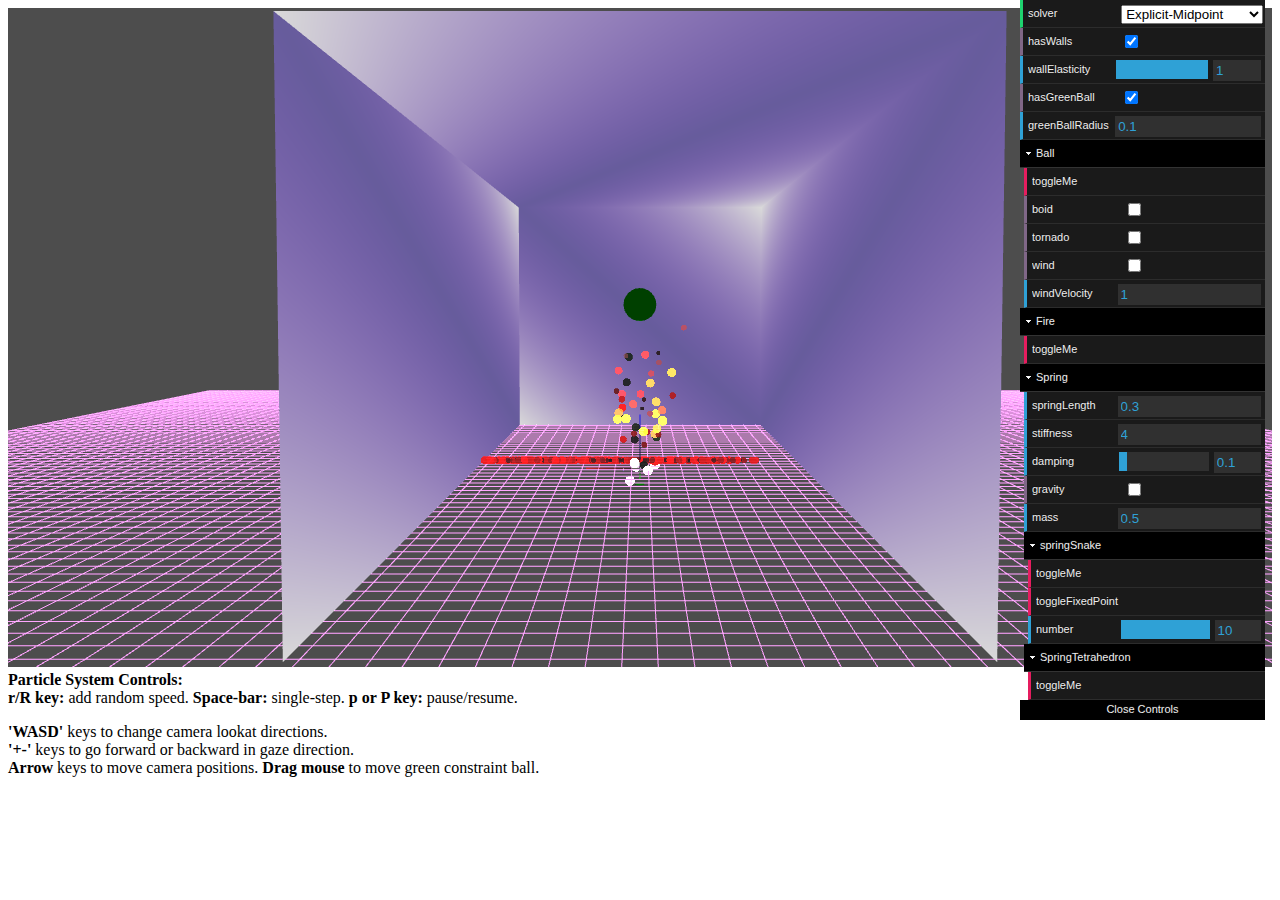
==== Graphics/part/index.html @ 24545b97 "graphic" ====
<!DOCTYPE html>
<html lang="en">
  <head>
    <meta charset="utf-8" />
    <title>particle system</title>
  </head>
	<!--	Create the HTML5 'canvas' element in which we will run WebGL
	-->
  <body onload="main()">
    <canvas id="webgl" width="600" height="600">
    	Please use a browser that supports "canvas"
    </canvas> 
	<br> 
	<b>Particle System Controls:</b> 
  <br>
  <b>r/R key:</b> add random speed. 
  <b>Space-bar:</b> single-step.    
  <b>p or P key:</b> pause/resume.	
  <br>

  <p>
    <b>'WASD'</b> keys to change camera lookat directions. <br>
    <b>'+-'</b> keys to go forward or backward in gaze direction. <br>
    <b>Arrow</b> keys to move camera positions.
    <b>Drag mouse</b> to move green constraint ball.
  </p>
    <script src="./lib/webgl-utils.js"></script>
    <script src="./lib/webgl-debug.js"></script>
    <script src="./lib/cuon-utils.js"></script>
    <script src="./lib/cuon-matrix-quat03.js"></script>
    <script type="text/javascript" src="./lib/dat.gui.min.js"></script>
    <script src="./js/CPartSys.js"></script>
    <script src="./js/CPart.js"></script>
    <script src="./js/CForcer.js"></script>
    <script src="./js/CWall.js"></script>
    <script src="./js/VBO-Lib.js"></script>
    <script src="./js/StateSpaceBouncyBall3D.js"></script>

  </body>
</html>
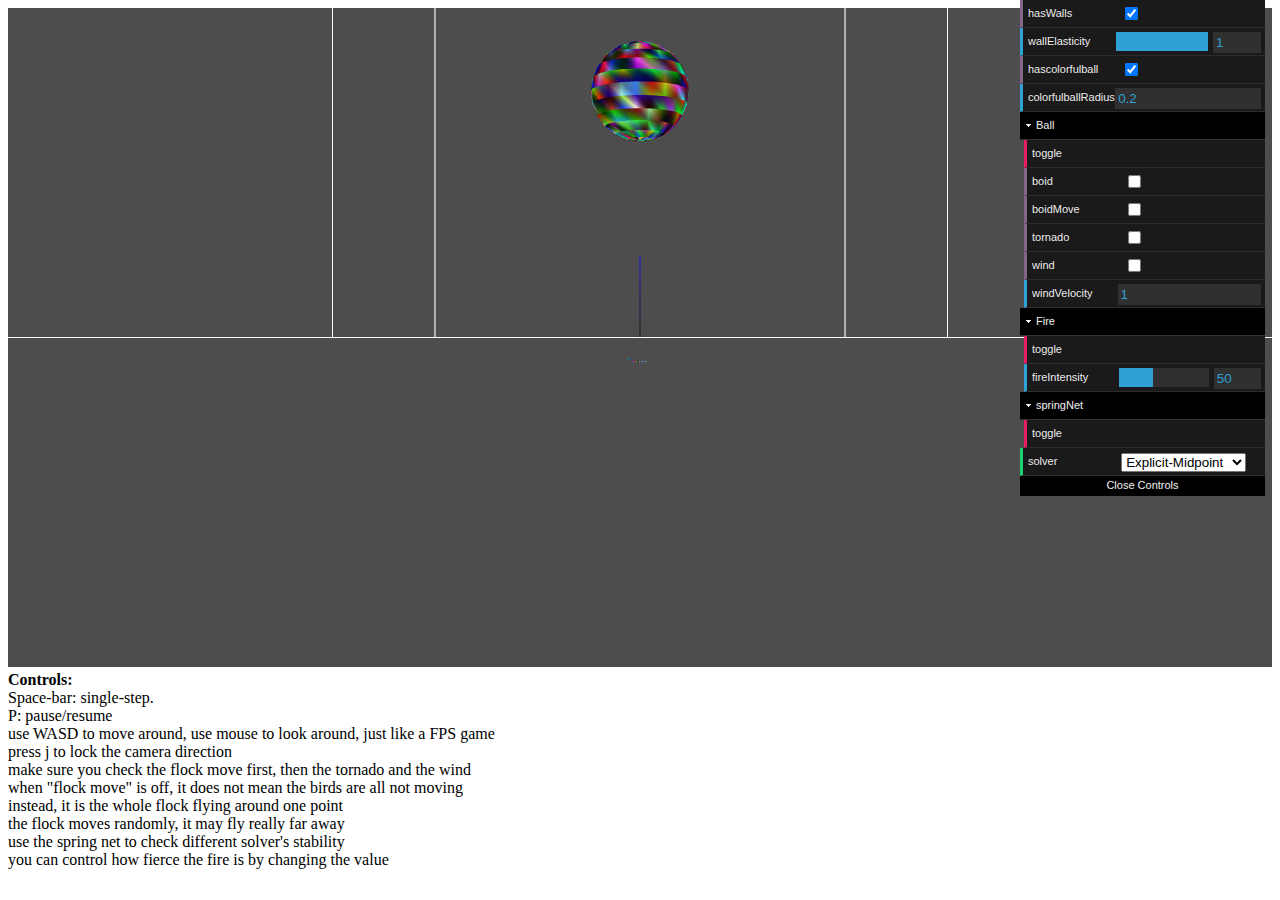
==== commit 030f5f1f: "graphic" ====
--- a/Graphics/part/index.html
+++ b/Graphics/part/index.html
@@ -2,7 +2,7 @@
 <html lang="en">
   <head>
     <meta charset="utf-8" />
-    <title>particle system</title>
+    <title>particle</title>
   </head>
 	<!--	Create the HTML5 'canvas' element in which we will run WebGL
 	-->
@@ -11,26 +11,25 @@
     	Please use a browser that supports "canvas"
     </canvas> 
 	<br> 
-	<b>Particle System Controls:</b> 
+	<b>Controls:</b>
   <br>
-  <b>r/R key:</b> add random speed. 
-  <b>Space-bar:</b> single-step.    
-  <b>p or P key:</b> pause/resume.	
-  <br>
-
-  <p>
-    <b>'WASD'</b> keys to change camera lookat directions. <br>
-    <b>'+-'</b> keys to go forward or backward in gaze direction. <br>
-    <b>Arrow</b> keys to move camera positions.
-    <b>Drag mouse</b> to move green constraint ball.
-  </p>
+    <div>Space-bar: single-step.</div>
+    <div>P: pause/resume</div>
+    <div>use WASD to move around, use mouse to look around, just like a FPS game</div>
+    <div>press j to lock the camera direction</div>
+    <div>make sure you check the flock move first, then the tornado and the wind</div>
+    <div>when "flock move" is off, it does not mean the birds are all not moving
+    <br>instead, it is the whole flock flying around one point
+      <br>the flock moves randomly, it may fly really far away
+    </div>
+    <div>use the spring net to check different solver's stability</div>
+    <div>you can control how fierce the fire is by changing the value</div>
     <script src="./lib/webgl-utils.js"></script>
     <script src="./lib/webgl-debug.js"></script>
     <script src="./lib/cuon-utils.js"></script>
     <script src="./lib/cuon-matrix-quat03.js"></script>
     <script type="text/javascript" src="./lib/dat.gui.min.js"></script>
     <script src="./js/CPartSys.js"></script>
-    <script src="./js/CPart.js"></script>
     <script src="./js/CForcer.js"></script>
     <script src="./js/CWall.js"></script>
     <script src="./js/VBO-Lib.js"></script>
